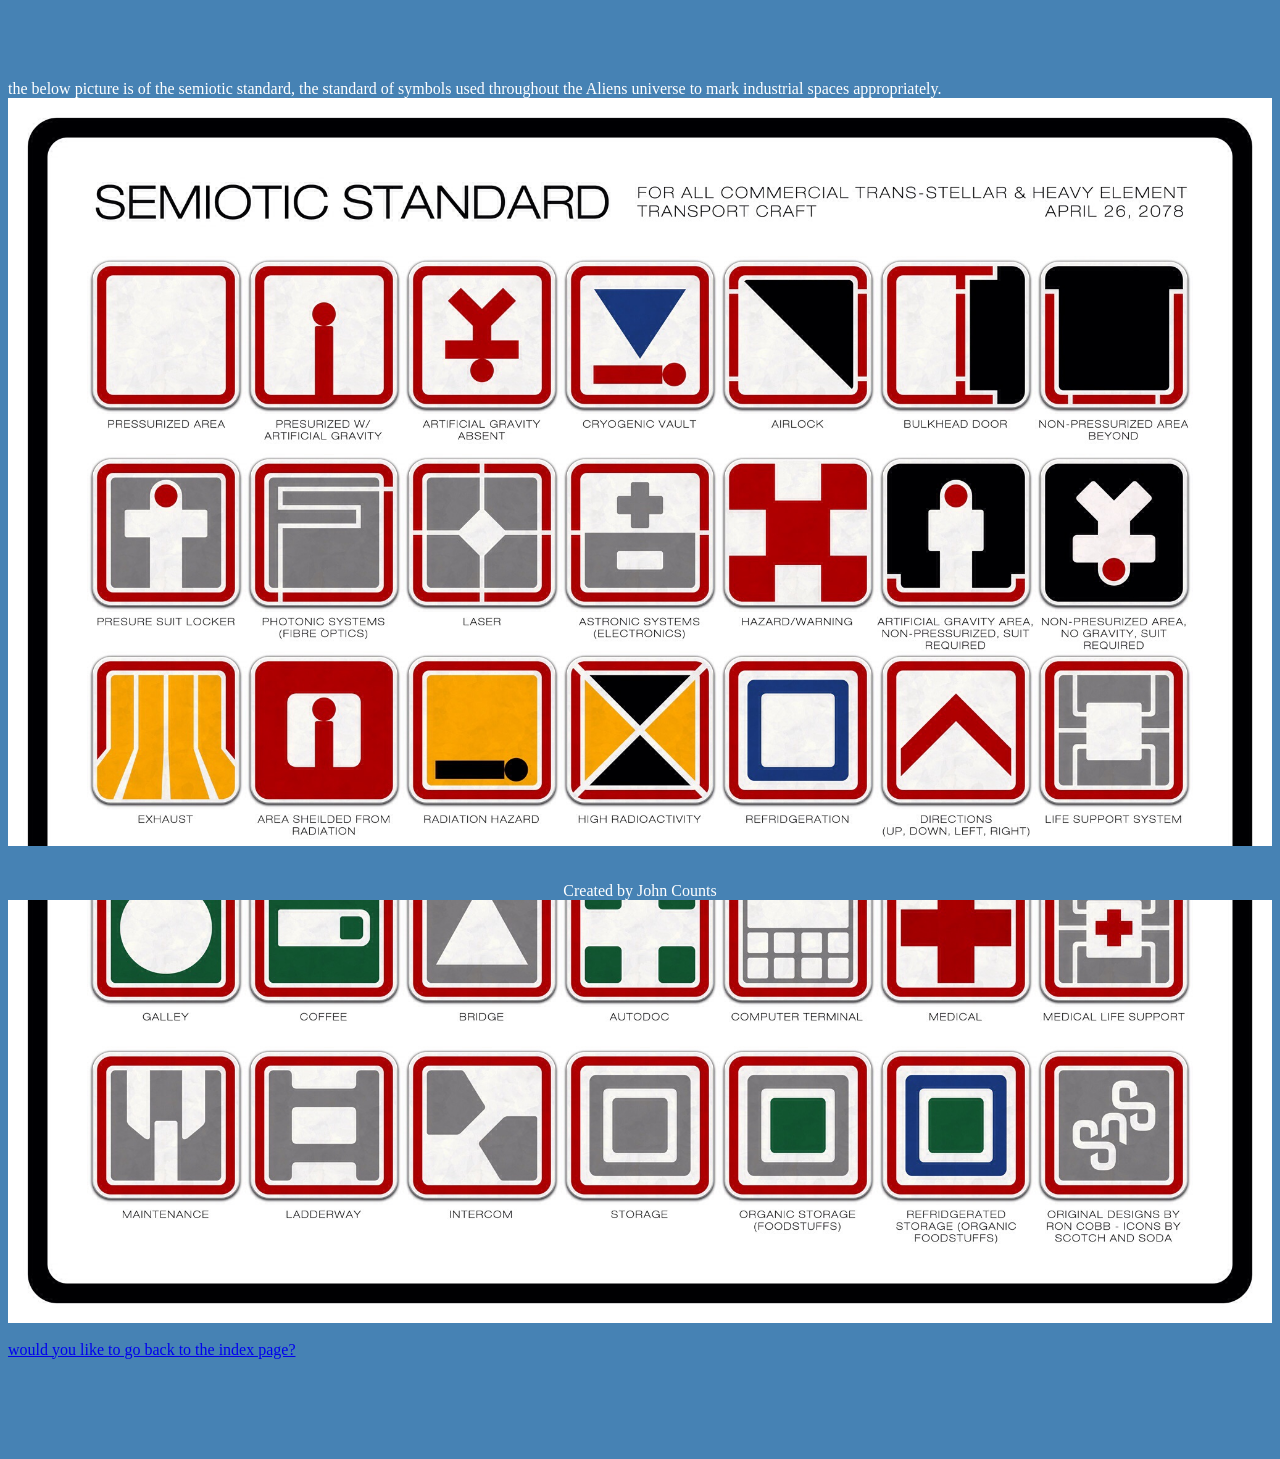
==== semiotic_standard_page.html @ 814f9189 "Add files via upload" ====
<!--
   index.html
   
   Copyright 2026 grafe <grafe@J_COUNTS_HPLT23>
   
   This program is free software; you can redistribute it and/or modify
   it under the terms of the GNU General Public License as published by
   the Free Software Foundation; either version 2 of the License, or
   (at your option) any later version.
   
   This program is distributed in the hope that it will be useful,
   but WITHOUT ANY WARRANTY; without even the implied warranty of
   MERCHANTABILITY or FITNESS FOR A PARTICULAR PURPOSE.  See the
   GNU General Public License for more details.
   
   You should have received a copy of the GNU General Public License
   along with this program; if not, write to the Free Software
   Foundation, Inc., 51 Franklin Street, Fifth Floor, Boston,
   MA 02110-1301, USA.
   
   
-->

<!DOCTYPE html PUBLIC "-//W3C//DTD XHTML 1.0 Strict//EN"
	"http://www.w3.org/TR/xhtml1/DTD/xhtml1-strict.dtd">
<html xmlns="http://www.w3.org/1999/xhtml" xml:lang="en" lang="en">

<head>
	<title>John Counts</title>
	<meta http-equiv="content-type" content="text/html;charset=utf-8" />
	<meta name="generator" content="Geany 2.1" />
	<link rel="stylesheet" href="john_counts.css">
</head>
<body>
	<div>
		the below picture is of the semiotic standard, the standard of symbols used throughout the Aliens universe to mark industrial spaces appropriately.<br>
		<img src="semiotic_standard.jpg" alt="semiotic standard" class=center height="auto" width="100%"><br>
		<a href="index.html">would you like to go back to the index page?</a><br>
	</div>
	<div id=footer>
		<br>
		<br>Created by John Counts
	</div>
</body>

</html>
---- john_counts.css ----
body {
	color: white;
	font-family: "Times New Roman", Times, serif;
	background-color: steelblue;
	margin-top: 80px;
	margin-bottom: 100px;
}


h1, h2 {
	text-align: center;
}

#footer {
	position: fixed;
	background-color: steelblue;
	bottom: 0px;
	left: 0px;
	right: 0px;
	text-align: center;
}

.center {
	display: block;
	margin-left: auto;
	margin-right: auto;
}
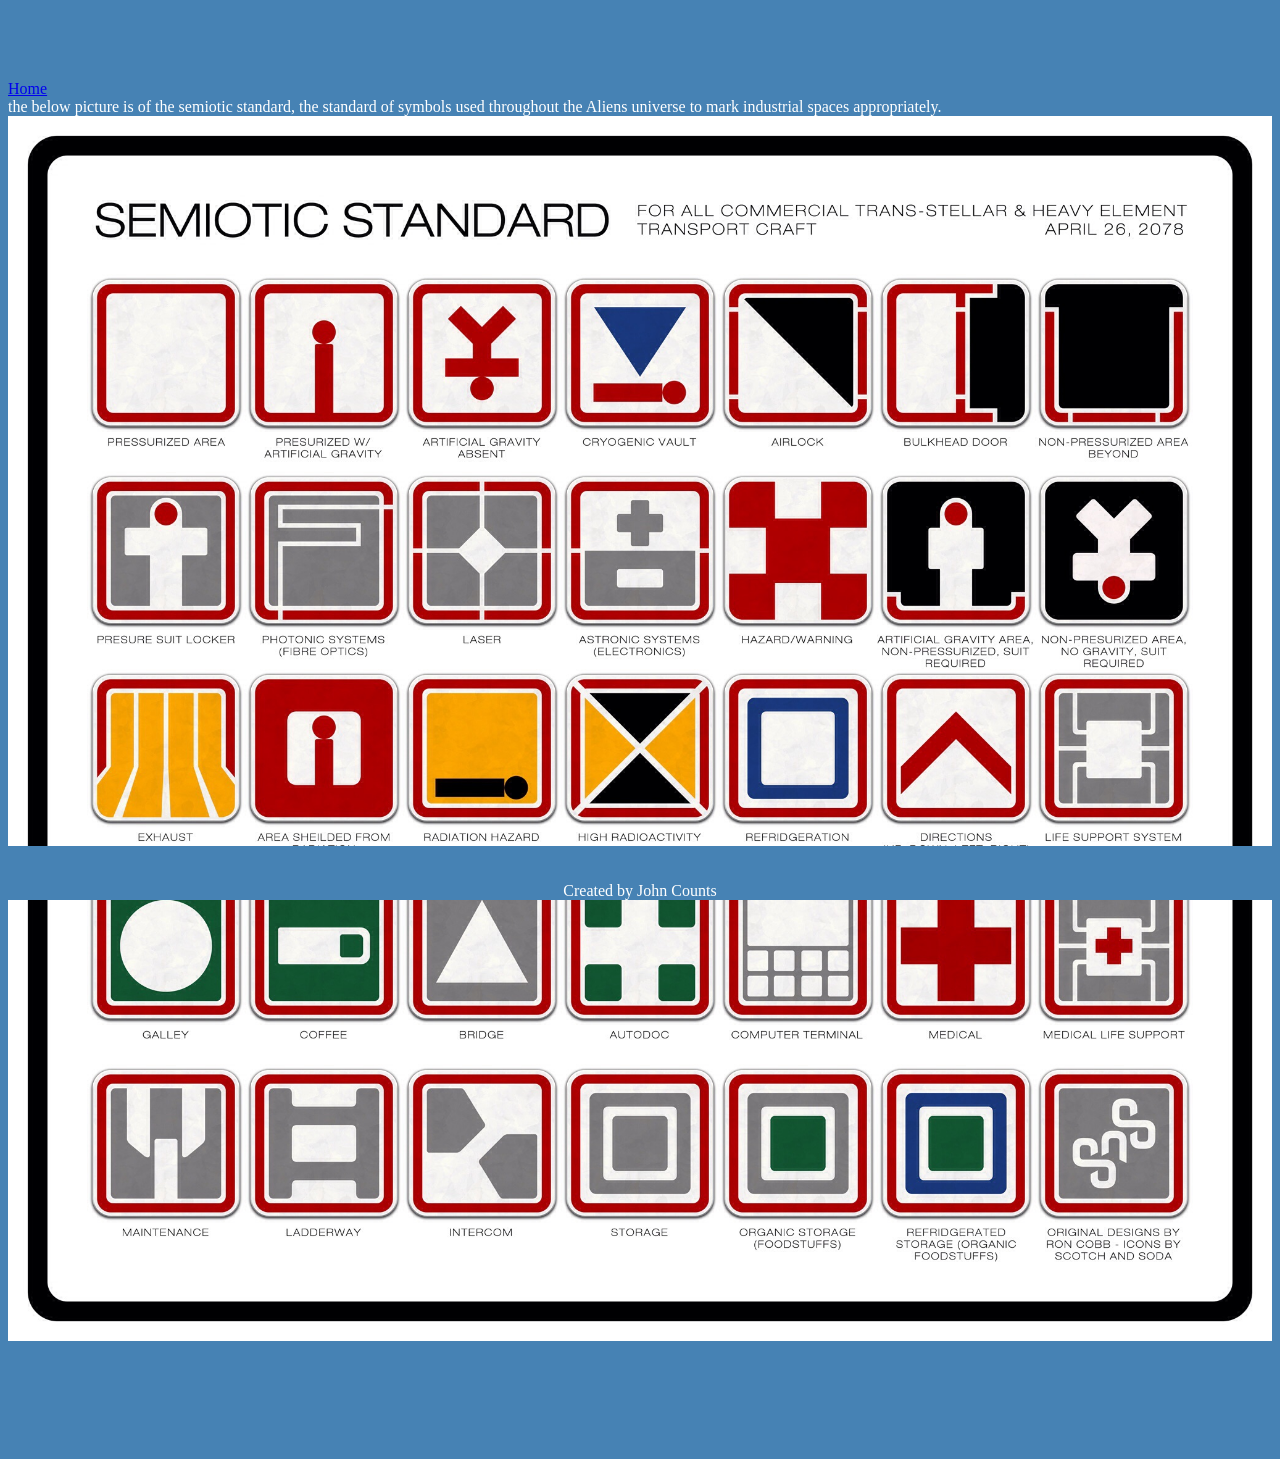
==== commit b76ae7cd: "Add files via upload" ====
--- a/semiotic_standard_page.html
+++ b/semiotic_standard_page.html
@@ -33,9 +33,9 @@
 </head>
 <body>
 	<div>
+		<a href="index.html">Home</a><br>
 		the below picture is of the semiotic standard, the standard of symbols used throughout the Aliens universe to mark industrial spaces appropriately.<br>
 		<img src="semiotic_standard.jpg" alt="semiotic standard" class=center height="auto" width="100%"><br>
-		<a href="index.html">would you like to go back to the index page?</a><br>
 	</div>
 	<div id=footer>
 		<br>
--- a/john_counts.css
+++ b/john_counts.css
@@ -22,8 +22,51 @@
 	text-align: center;
 }
 
+.alt_col {
+	background-color: mediumblue;
+}
+
+.here_col {
+	background-color: navy;
+}
+
 .center {
 	display: block;
 	margin-left: auto;
 	margin-right: auto;
 }
+
+.dropdown {
+	position: relative;
+	display: inline-block;
+}
+
+.dropdown:hover .dropdown_content {
+	display: block;
+}
+
+.dropdown:hover .drop_button {
+	background-color: darkkhaki;
+}
+
+.drop_button {
+	padding: 12px 16px;
+	font-size: 16px;
+	border: none;
+	cursor: pointer;
+}
+
+.dropdown_content {
+	display: none;
+	position: absolute;
+	background-color: mediumblue;
+	min-width: 200px;
+	z-index: 1;
+}
+
+.dropdown_content a {
+	padding: 12px 16px;
+	text-decoration: none;
+	display: block;
+	color: white;
+}
